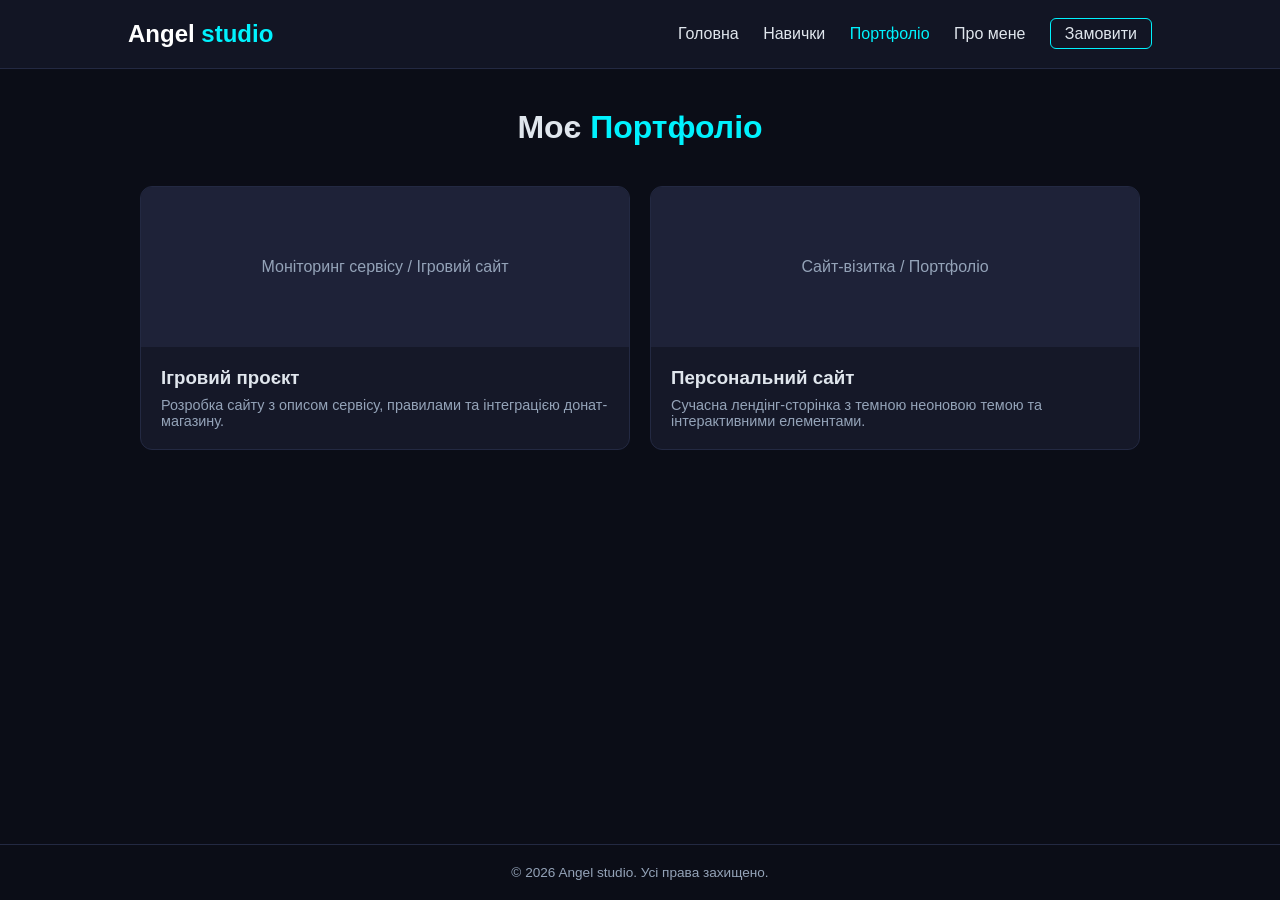
==== portfolio.html @ af870af2 "Add files via upload" ====
<!DOCTYPE html>
<html lang="uk">
<head>
    <meta charset="UTF-8">
    <meta name="viewport" content="width=device-width, initial-scale=1.0">
    <title>Angel studio — Портфоліо</title>
    <link rel="stylesheet" href="style.css">
</head>
<body>

    <header class="navbar">
        <div class="logo">Angel <span>studio</span></div>
        <nav class="nav-links">
            <a href="index.html">Головна</a>
            <a href="skills.html">Навички</a>
            <a href="portfolio.html" class="active">Портфоліо</a>
            <a href="profile.html">Про мене</a>
            <a href="forma.html" class="btn-highlight">Замовити</a>
        </nav>
    </header>

    <main class="container">
        <h2 class="section-title">Моє <span>Портфоліо</span></h2>
        <div class="portfolio-grid">
            <div class="portfolio-card">
                <div class="card-preview">Моніторинг сервісу / Ігровий сайт</div>
                <div class="card-info">
                    <h3>Ігровий проєкт</h3>
                    <p>Розробка сайту з описом сервісу, правилами та інтеграцією донат-магазину.</p>
                </div>
            </div>
            <div class="portfolio-card">
                <div class="card-preview">Сайт-візитка / Портфоліо</div>
                <div class="card-info">
                    <h3>Персональний сайт</h3>
                    <p>Сучасна лендінг-сторінка з темною неоновою темою та інтерактивними елементами.</p>
                </div>
            </div>
        </div>
    </main>

    <footer>
        <p>&copy; 2026 Angel studio. Усі права захищено.</p>
    </footer>

    <script src="js/script.js"></script>
</body>
</html>
---- style.css ----
:root {
    --bg-color: #0b0d17;
    --card-bg: #151828;
    --accent-color: #00f2fe;
    --accent-glow: rgba(0, 242, 254, 0.3);
    --text-color: #e0e6ed;
    --text-dim: #94a3b8;
    --border-color: #232942;
}

* {
    box-sizing: border-box;
    margin: 0;
    padding: 0;
    font-family: 'Segoe UI', Tahoma, Geneva, Verdana, sans-serif;
}

body {
    background-color: var(--bg-color);
    color: var(--text-color);
    display: flex;
    flex-direction: column;
    min-height: 100vh;
}

.container {
    width: 90%;
    max-width: 1000px;
    margin: 40px auto;
    flex: 1;
}

/* Навігація */
.navbar {
    display: flex;
    justify-content: space-between;
    align-items: center;
    padding: 20px 10%;
    background-color: rgba(21, 24, 40, 0.8);
    backdrop-filter: blur(10px);
    border-bottom: 1px solid var(--border-color);
    position: sticky;
    top: 0;
    z-index: 100;
}

.logo {
    font-size: 1.5rem;
    font-weight: bold;
    color: #fff;
}

.logo span {
    color: var(--accent-color);
}

.nav-links a {
    color: var(--text-color);
    text-decoration: none;
    margin-left: 20px;
    transition: 0.3s;
}

.nav-links a:hover, .nav-links a.active {
    color: var(--accent-color);
}

.btn-highlight {
    border: 1px solid var(--accent-color);
    padding: 6px 14px;
    border-radius: 6px;
}

/* Кнопки */
.btn {
    display: inline-block;
    padding: 12px 24px;
    border-radius: 8px;
    text-decoration: none;
    font-weight: bold;
    cursor: pointer;
    border: none;
    transition: 0.3s;
}

.primary-btn {
    background: var(--accent-color);
    color: #000;
    box-shadow: 0 0 15px var(--accent-glow);
}

.secondary-btn {
    background: transparent;
    color: #fff;
    border: 1px solid var(--border-color);
    margin-left: 10px;
}

.primary-btn:hover {
    transform: translateY(-2px);
    box-shadow: 0 0 25px var(--accent-glow);
}

/* Hero */
.hero {
    display: flex;
    align-items: center;
    justify-content: center;
    text-align: center;
    min-height: 60vh;
}

.badge {
    background: rgba(0, 242, 254, 0.1);
    color: var(--accent-color);
    padding: 6px 12px;
    border-radius: 20px;
    font-size: 0.85rem;
}

.hero h1 {
    font-size: 2.8rem;
    margin: 20px 0;
}

.hero h1 span {
    color: var(--accent-color);
}

.hero p {
    color: var(--text-dim);
    margin-bottom: 30px;
}

/* Заголовки розділів */
.section-title {
    text-align: center;
    font-size: 2rem;
    margin-bottom: 40px;
}

.section-title span {
    color: var(--accent-color);
}

/* Картки навичок */
.skills-grid {
    display: grid;
    grid-template-columns: repeat(auto-fit, minmax(280px, 1fr));
    gap: 20px;
}

.skill-card {
    background: var(--card-bg);
    padding: 25px;
    border-radius: 12px;
    border: 1px solid var(--border-color);
}

.skill-card h3 {
    margin-bottom: 10px;
    color: var(--accent-color);
}

.skill-card p {
    color: var(--text-dim);
    font-size: 0.9rem;
    margin-bottom: 15px;
}

.progress-bar {
    width: 100%;
    height: 8px;
    background: var(--border-color);
    border-radius: 4px;
    overflow: hidden;
}

.progress {
    height: 100%;
    background: var(--accent-color);
}

/* Портфоліо */
.portfolio-grid {
    display: grid;
    grid-template-columns: repeat(auto-fit, minmax(300px, 1fr));
    gap: 20px;
}

.portfolio-card {
    background: var(--card-bg);
    border-radius: 12px;
    overflow: hidden;
    border: 1px solid var(--border-color);
}

.card-preview {
    height: 160px;
    background: #1e2238;
    display: flex;
    align-items: center;
    justify-content: center;
    color: var(--text-dim);
}

.card-info {
    padding: 20px;
}

.card-info p {
    color: var(--text-dim);
    font-size: 0.9rem;
    margin-top: 8px;
}

/* Про мене */
.profile-box {
    background: var(--card-bg);
    padding: 30px;
    border-radius: 12px;
    border: 1px solid var(--border-color);
}

.profile-header h3 {
    font-size: 1.5rem;
    color: var(--accent-color);
}

.profile-header p {
    color: var(--text-dim);
    margin-bottom: 20px;
}

.profile-list li {
    list-style: none;
    margin-bottom: 12px;
    color: var(--text-color);
}

/* Форма */
.order-form {
    background: var(--card-bg);
    padding: 30px;
    border-radius: 12px;
    border: 1px solid var(--border-color);
}

.services-selection {
    display: flex;
    flex-direction: column;
    gap: 15px;
    margin-bottom: 25px;
}

.service-item {
    display: flex;
    align-items: flex-start;
    gap: 15px;
    background: rgba(255, 255, 255, 0.02);
    padding: 15px;
    border-radius: 8px;
    border: 1px solid var(--border-color);
    cursor: pointer;
}

.service-item input {
    margin-top: 4px;
    width: 18px;
    height: 18px;
    accent-color: var(--accent-color);
}

.service-info span {
    color: var(--accent-color);
}

.service-info p {
    color: var(--text-dim);
    font-size: 0.85rem;
    margin-top: 4px;
}

.total-price-box {
    font-size: 1.4rem;
    font-weight: bold;
    text-align: right;
    margin-bottom: 25px;
    padding: 15px;
    background: #1e2238;
    border-radius: 8px;
}

#total-price {
    color: var(--accent-color);
}

.form-inputs {
    display: flex;
    flex-direction: column;
    gap: 15px;
}

.input-group label {
    display: block;
    margin-bottom: 5px;
    font-size: 0.9rem;
    color: var(--text-dim);
}

.input-group input, .input-group textarea {
    width: 100%;
    padding: 12px;
    background: #0d0f1d;
    border: 1px solid var(--border-color);
    border-radius: 6px;
    color: #fff;
}

.submit-btn {
    width: 100%;
    margin-top: 20px;
    font-size: 1.05rem;
}

footer {
    text-align: center;
    padding: 20px;
    border-top: 1px solid var(--border-color);
    color: var(--text-dim);
    font-size: 0.85rem;
}
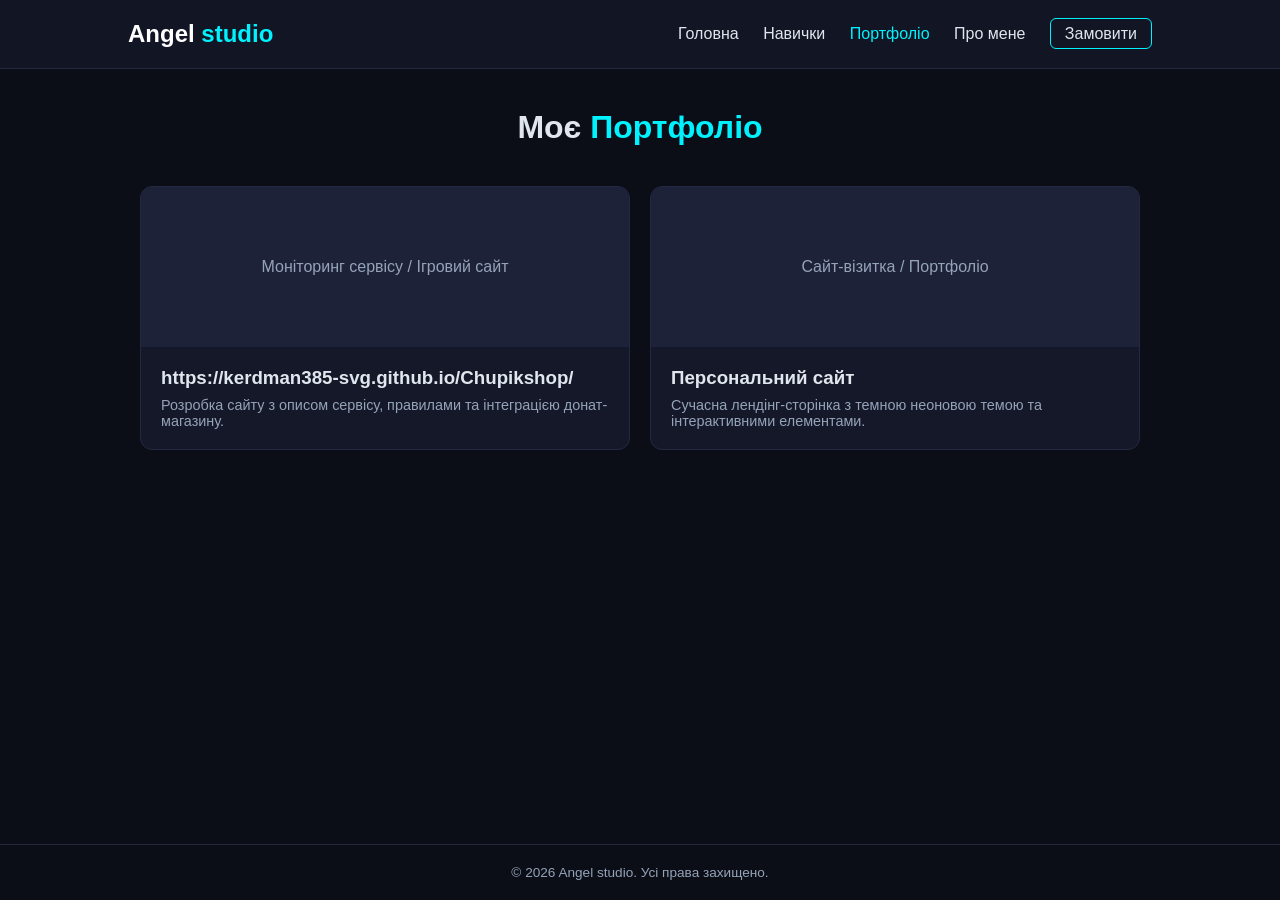
==== commit 9c3045b0: "Update portfolio.html with project link" ====
--- a/portfolio.html
+++ b/portfolio.html
@@ -25,7 +25,7 @@
             <div class="portfolio-card">
                 <div class="card-preview">Моніторинг сервісу / Ігровий сайт</div>
                 <div class="card-info">
-                    <h3>Ігровий проєкт</h3>
+                    <h3>https://kerdman385-svg.github.io/Chupikshop/</h3>
                     <p>Розробка сайту з описом сервісу, правилами та інтеграцією донат-магазину.</p>
                 </div>
             </div>
@@ -45,4 +45,4 @@
 
     <script src="js/script.js"></script>
 </body>
-</html>+</html>
